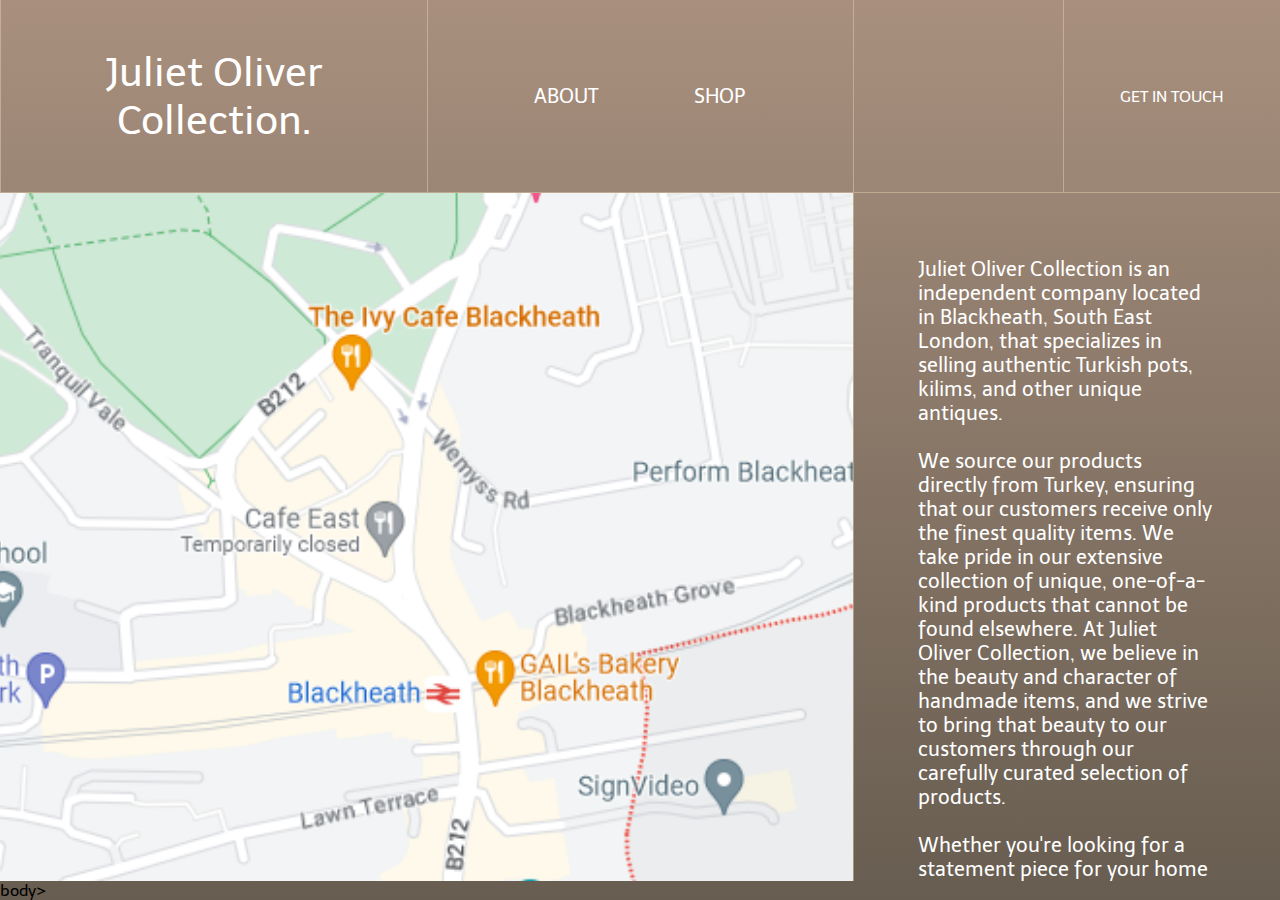
==== about.html @ c933ee20 "Add files via upload" ====
<!DOCTYPE html>
<html lang="en">
<head>
    <meta charset="UTF-8">
    <meta http-equiv="X-UA-Compatible" content="IE=edge">
    <meta name="viewport" content="width=device-width, initial-scale=1.0">

    <title>About | Juliet Oliver Collection</title>

    <link rel="stylesheet" href="aboutstyle.css">

    <link rel="stylesheet" href="https://cdnjs.cloudflare.com/ajax/libs/font-awesome/6.4.0/css/all.min.css" 
    integrity="sha512-iecdLmaskl7CVkqkXNQ/ZH/XLlvWZOJyj7Yy7tcenmpD1ypASozpmT/E0iPtmFIB46ZmdtAc9eNBvH0H/ZpiBw==" 
    crossorigin="anonymous" referrerpolicy="no-referrer" />

</head>
<body>
    <script src="script.js"></script>

    <nav data-toggled="false" data-transitionable="false">
        <script src="navscript.js"></script>
        <div id="nav-logo-section" class="nav-section">
        <h1 class="logotxt"><a href="index.html">Juliet Oliver Collection.</h1></a>
        </div>
        <div id="nav-mobile-section">
          <div id="nav-link-section" class="nav-section">
            <a href="#">ABOUT</a>
            <a href="#">SHOP</a>
          </div>
          <div id="nav-social-section" class="nav-section">
            <a href="https://www.instagram.com/julietolivercollection/" target="_blank">
              <i class="fa-brands fa-instagram fa-2xl"></i>
            </a>
            <a href="#" target="_blank">
              <i class="fa-brands fa-facebook fa-2xl"></i>
            </a>    
            <a href="#">
              <i class="fa-brands fa-shopify fa-2xl"></i>
            </a>
          </div>
          <div id="nav-contact-section" class="nav-section">
            <a href="#">GET IN TOUCH</a>
          </div>
        </div>
        <button id="nav-toggle-button" type="button" onclick="handleNavToggle()">
          <span>Menu</span>
          <i class="fa-solid fa-bars"></i>
        </button>
      </nav>


    <main>
      <article data-index="0" data-status="active">
        <div class="article-image-section article-section"></div>
        <div class="article-description-section article-section">
          <p>
            Juliet Oliver Collection is an independent company located in Blackheath, South East London, that specializes in selling authentic Turkish pots, kilims, and other unique antiques.<br><br> We source our products directly from Turkey, ensuring that our customers receive only the finest quality items. We take pride in our extensive collection of unique, one-of-a-kind products that cannot be found elsewhere. At Juliet Oliver Collection, we believe in the beauty and character of handmade items, and we strive to bring that beauty to our customers through our carefully curated selection of products.<br><br> Whether you're looking for a statement piece for your home or a unique gift, we have something for everyone. Our passion for our products and commitment to quality and authenticity make Juliet Oliver Collection the go-to destination for those looking for something truly special.
          </p>
        </div>
      </article>
    </main>
</body>
</html>body>
---- aboutstyle.css ----
@import url('https://fonts.googleapis.com/css2?family=Telex&display=swap');

:root {
    --background-color: rgb(169,144,126);
    background: linear-gradient(180deg, rgba(169,144,126,1) 0%, rgba(103,93,80,1) 100%);
    --background-color:   linear-gradient(180deg, rgba(169,144,126,1) 0%, rgba(103,93,80,1) 100%);
    --border-color: #f3deba69;
    --highlight-color: #ABC4AA;
    --yt-color: rgb(229, 57, 53);
  }
  
.logotxt {
    color: white;
    font-size: 25px;
    font-size: 40px;
}

  body {
    background-color: var(--background-color);
    display: flex;
    flex-direction: column;
    height: 100vh;
    margin: 0px;
    overflow: hidden;
    font-family: 'Telex', sans-serif;
  }
  
  * {
    box-sizing: border-box;
  }
  
  h1, h2, h3, a, p, span {
    font-family: 'Telex', sans-serif;
    font-weight: 500;
    color: #ffffff;
    margin: 0px;
  }
  
  a {
    text-decoration: none;
  }
  
  a:hover {
    color: var(--highlight-color);
  }
  
  nav {
    display: flex;
    width: 100%;
    border-bottom: 1px solid var(--border-color);
  }
  
  nav .nav-section {
    padding: 3rem 2rem;
    display: flex;
    gap: 1rem;
    border-left: 1px solid var(--border-color);
    align-items: center;
    justify-content: center;
  }
  
  #nav-mobile-section {
    display: flex;
    flex-basis: calc(100% * (2 / 3));
    z-index: 3;
  }
  
  #nav-toggle-button { 
    align-items: center;
    background-color: transparent;
    border: none;
    border-left: 1px solid var(--border-color);
    color: white;
    cursor: pointer;
    display: none;
    gap: 0.8rem;
    height: 100%;
    justify-content: center;
    outline: none;
    padding: 0rem 3rem;
    position: relative;
    z-index: 3;
  }
  
  #nav-toggle-button:hover,
  #nav-toggle-button:hover > span {
    color: var(--highlight-color);
  }
  
  #nav-toggle-button > span,
  #nav-toggle-button > i { 
    display: inline-block;
    height: 1rem;
    line-height: 1rem;
  }
  
  #nav-social-section,
  #nav-contact-section {
    flex-grow: 1;
  }
  
  #nav-logo-section {
    flex-basis: calc(100% / 3);
    display: block;
    text-align: center;
  }
  
  #nav-logo-section > a > i {
    font-size: 2.5rem;
  }
  
  #nav-link-section {
    flex-basis: 50%;
    gap: 6rem; 
    font-size: 20px;
  }
  
  #nav-social-section {
    gap: 3rem;
  }
  
  main {
    flex-grow: 1;
    position: relative;
    overflow: hidden;
  }
  
  main > article {
    height: 100%;
    width: 100%;
    display: grid;
    grid-template-columns: 2fr 1fr;
    grid-template-rows: 2fr 1fr;
    position: absolute;
    left: 0px;
    top: 0px;
    transition: transform 400ms ease;  
  }
  
  main > article[data-status="inactive"] {
    transform: translateX(-100%);
    transition: none;
  }
  
  main > article[data-status="active"] {
    transform: translateX(0%);
  }
  
  main > article[data-status="before"] {
    transform: translateX(-100%);
  }
  
  main > article[data-status="after"] {
    transform: translateX(100%);
  }
  
  main > article[data-status="becoming-active-from-before"] {
    transform: translateX(-100%);
    transition: none;
  }
  
  main > article[data-status="becoming-active-from-after"] {
    transform: translateX(100%);
    transition: none;
  }
  
  main > article > .article-section {
    height: 100%;
    display: flex;
  }
  
  main > article > .article-description-section,
  main > article > .article-nav-section {
    border-left: 1px solid var(--border-color);
  }
  
  main > article > .article-title-section,
  main > article > .article-nav-section {
    border-top: 1px solid var(--border-color);
  }
  
  main > article:first-child > .article-image-section {
    background-image: url("aboutimg.png");
  }
  
  main > article:nth-child(2) > .article-image-section {
    background-image: url("pot1.jpeg");
  }
  
  main > article:nth-child(3) > .article-image-section {
    background-image: url("pot2.jpg");
  }
  
  main > article:nth-child(4) > .article-image-section {
    background-image: url("pot3.jpeg");
  }
  
  main > article > .article-image-section {
    background-position: center;
    background-size: cover;
  }
  
  main > article > .article-description-section {
    flex-direction: column;
    justify-content: flex-end;
    padding: 4rem; 
  }
  
  main > article > .article-description-section > p {
    color: #ffffff;
    font-size: 1.25em;
  }
  
  main > article > .article-description-section > p  > a:hover {
    text-decoration: underline;
  }
  
  main > article > .article-title-section {
    align-items: center; 
    justify-content: space-between;
    padding: 2rem 4rem;
  }
  
  main > article > .article-title-section * {
    color: white;
  }
  
  main > article > .article-title-section > h2 {
    flex-basis: 100%;
    font-family: 'Telex', sans-serif;
    font-size: 4.5rem;
    line-height: 4rem;
    margin: 0px;
  }
  
  
  main > article > .article-title-section > i {
    color: rgba(255, 255, 255, 0.75);
    font-size:  4rem;
  }
  
  main > article > .article-nav-section > .article-nav-button {
    background-color: transparent;
    flex-grow: 1;
    border: none;
    outline: none;
    color: rgba(255, 255, 255, 0.75);
    font-size: 3rem;
    cursor: pointer;
  }
  
  main > article > .article-nav-section > .article-nav-button:hover {
    background-color: rgba(255, 255, 255, 0.02);
  }
  
  main > article > .article-nav-section > .article-nav-button:nth-child(2) {
    border-left: 1px solid var(--border-color);
  }
  
  @media(max-width: 1200px) {    
    #nav-mobile-section {
      flex-basis: calc(100% * 0.75);
    }
  
    #nav-logo-section {
      flex-basis: calc(100% * 0.25);
      text-align: left;
    }
    
    #nav-link-section {
      flex-basis: calc(100% / 3);
      gap: 3rem;
    }
  
    main {
      overflow-y: auto;
    }
    
    main > article {
      grid-template-columns: none;
      grid-template-rows: 1.5fr repeat(3, 0.75fr) 0.25fr;
      height: max(900px, 100%);
    }
     
    main > article > .article-title-section > h2 {
      font-size: 3rem; 
      line-height: 2.6rem;
    }
    
    main > article > .article-title-section > i {
      font-size: 3rem; 
    }
    
    main > article > .article-description-section,
    main > article > .article-nav-section {
      border-left: none;
    }
  
    main > article > .article-image-section {
      order: 1;
    }
    
    main > article > .article-title-section {
      border-bottom: 1px solid var(--border-color);
      order: 2;
    }
    
    main > article > .article-description-section {
      justify-content: center;
      order: 3;
    }
    
    main > article > .article-nav-section {
      border-bottom: 1px solid var(--border-color);
      order: 4;
    }
  }
  
  @media(max-width: 800px) {  
    .logotxt {
        font-size: 30px;
    }

    nav {
      justify-content: space-between;  
    }
    
    nav[data-toggled="true"] > #nav-mobile-section {  
      transform: translateY(0%);
    }
  
    nav[data-toggled="true"] > #nav-toggle-button {
      border-left: none;
    }
  
    nav[data-transitionable="true"] > #nav-mobile-section {
      transition: transform 400ms ease;
    }
    
    nav .nav-section {
      border-left: none;
      padding: 1.5rem 1rem;
      
    }
    
    #nav-logo-section > a > i {
      font-size: 1.5rem;
      margin-left: 1rem;
      text-align: left;
    }
    
    #nav-mobile-section {
        background: rgb(169,144,126);
        background: linear-gradient(180deg, rgba(169,144,126,1) 0%, rgba(103,93,80,1) 100%);
      flex-direction: column;
      height: 100vh;
      width: 100vw;
      position: fixed;
      transform: translateY(-100%);
    } 
    
    #nav-toggle-button {
      display: flex;
    }  
    
    #nav-link-section {
      flex-basis: 60%;
      flex-direction: column;
      gap: 4rem;
    }
    
    #nav-link-section > a {
      font-size: 3rem; 
    }
    
    #nav-social-section > a {
      font-size: 2rem; 
    }  
    
    #nav-contact-section {
      padding-bottom: 4rem;
    }
    
    main > article {
      grid-template-rows: 1fr repeat(4, 0.5fr);
      height: max(700px, 100%);
    }
    
    main > article > .article-title-section {
      padding: 2rem;
    }
    
    main > article > .article-title-section > h2 {
      flex-basis: 70%;
      font-size: 1.75em; 
      line-height: 1.5rem;
    }
    
    main > article > .article-title-section > i {
      font-size: 2rem; 
    }
    
    main > article > .article-description-section {
      padding: 2rem;
    }
    
    main > article > .article-description-section > p {
      font-size: 1rem;
    }
  }
  
  /* -- YT link / Source link styles -- */
  
  main > article > .article-description-section > p  > .source-link {
    color: var(--highlight-color);
    display: inline;
  }
  
  main > article .yt-link,
  main > article .yt-link > i {
    color: var(--yt-color);
    display: inline;
  }
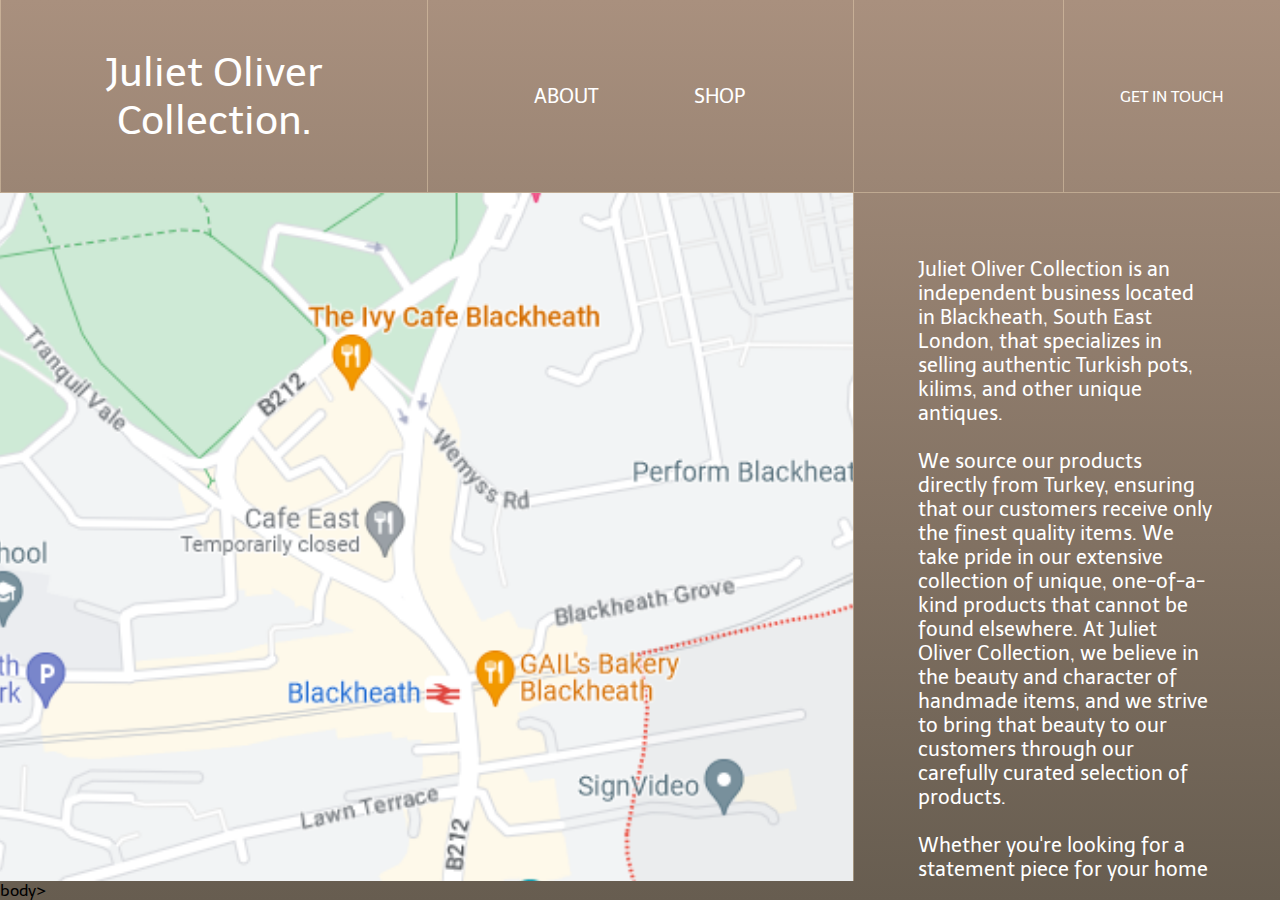
==== commit f133c521: "Update about.html" ====
--- a/about.html
+++ b/about.html
@@ -54,7 +54,7 @@
         <div class="article-image-section article-section"></div>
         <div class="article-description-section article-section">
           <p>
-            Juliet Oliver Collection is an independent company located in Blackheath, South East London, that specializes in selling authentic Turkish pots, kilims, and other unique antiques.<br><br> We source our products directly from Turkey, ensuring that our customers receive only the finest quality items. We take pride in our extensive collection of unique, one-of-a-kind products that cannot be found elsewhere. At Juliet Oliver Collection, we believe in the beauty and character of handmade items, and we strive to bring that beauty to our customers through our carefully curated selection of products.<br><br> Whether you're looking for a statement piece for your home or a unique gift, we have something for everyone. Our passion for our products and commitment to quality and authenticity make Juliet Oliver Collection the go-to destination for those looking for something truly special.
+            Juliet Oliver Collection is an independent business located in Blackheath, South East London, that specializes in selling authentic Turkish pots, kilims, and other unique antiques.<br><br> We source our products directly from Turkey, ensuring that our customers receive only the finest quality items. We take pride in our extensive collection of unique, one-of-a-kind products that cannot be found elsewhere. At Juliet Oliver Collection, we believe in the beauty and character of handmade items, and we strive to bring that beauty to our customers through our carefully curated selection of products.<br><br> Whether you're looking for a statement piece for your home or a unique gift, we have something for everyone. Our passion for our products and commitment to quality and authenticity make Juliet Oliver Collection the go-to destination for those looking for something truly special.
           </p>
         </div>
       </article>
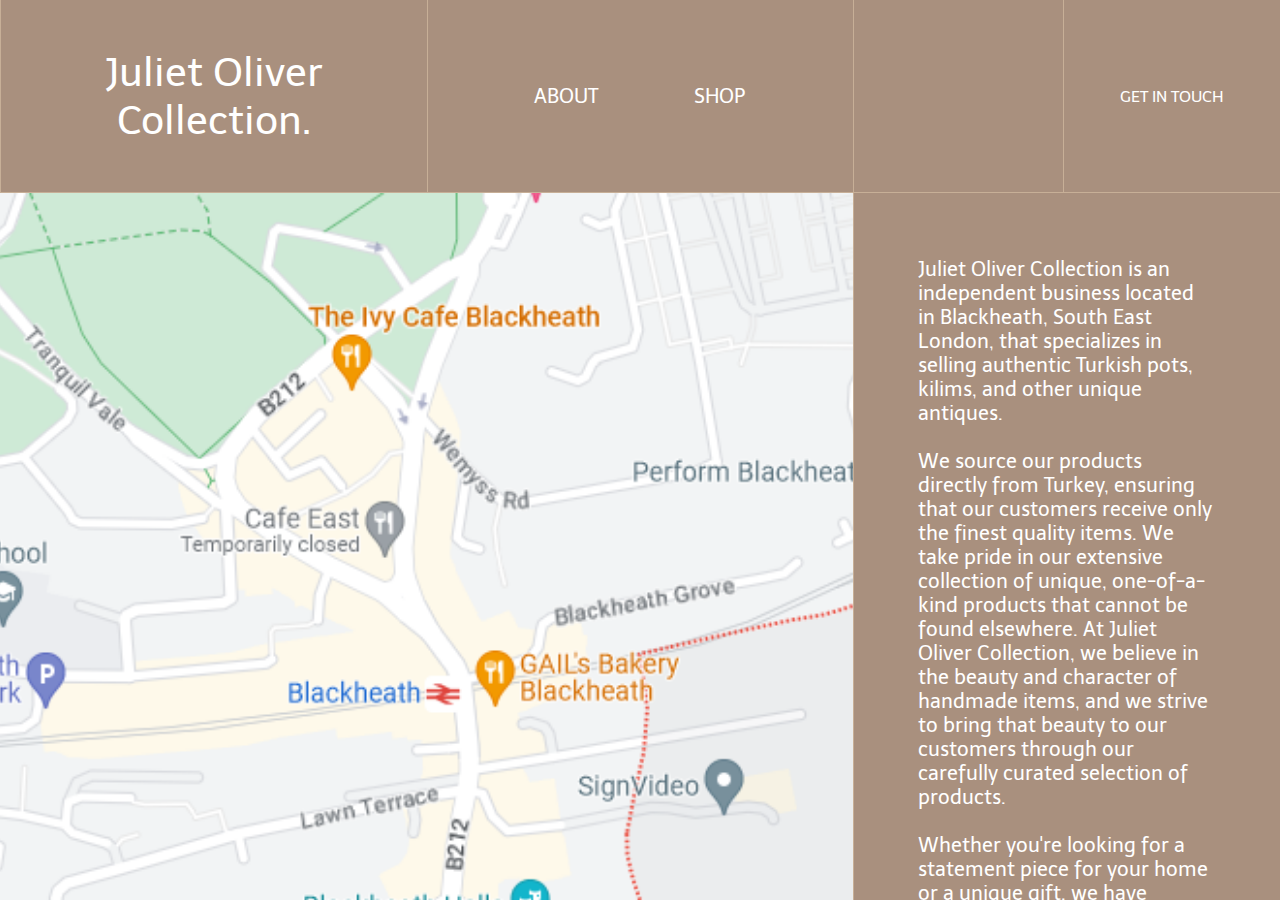
==== commit 34cf5a24: "Update about.html" ====
--- a/about.html
+++ b/about.html
@@ -60,4 +60,4 @@
       </article>
     </main>
 </body>
-</html>body>
+</html>
--- a/aboutstyle.css
+++ b/aboutstyle.css
@@ -2,8 +2,6 @@
 
 :root {
     --background-color: rgb(169,144,126);
-    background: linear-gradient(180deg, rgba(169,144,126,1) 0%, rgba(103,93,80,1) 100%);
-    --background-color:   linear-gradient(180deg, rgba(169,144,126,1) 0%, rgba(103,93,80,1) 100%);
     --border-color: #f3deba69;
     --highlight-color: #ABC4AA;
     --yt-color: rgb(229, 57, 53);
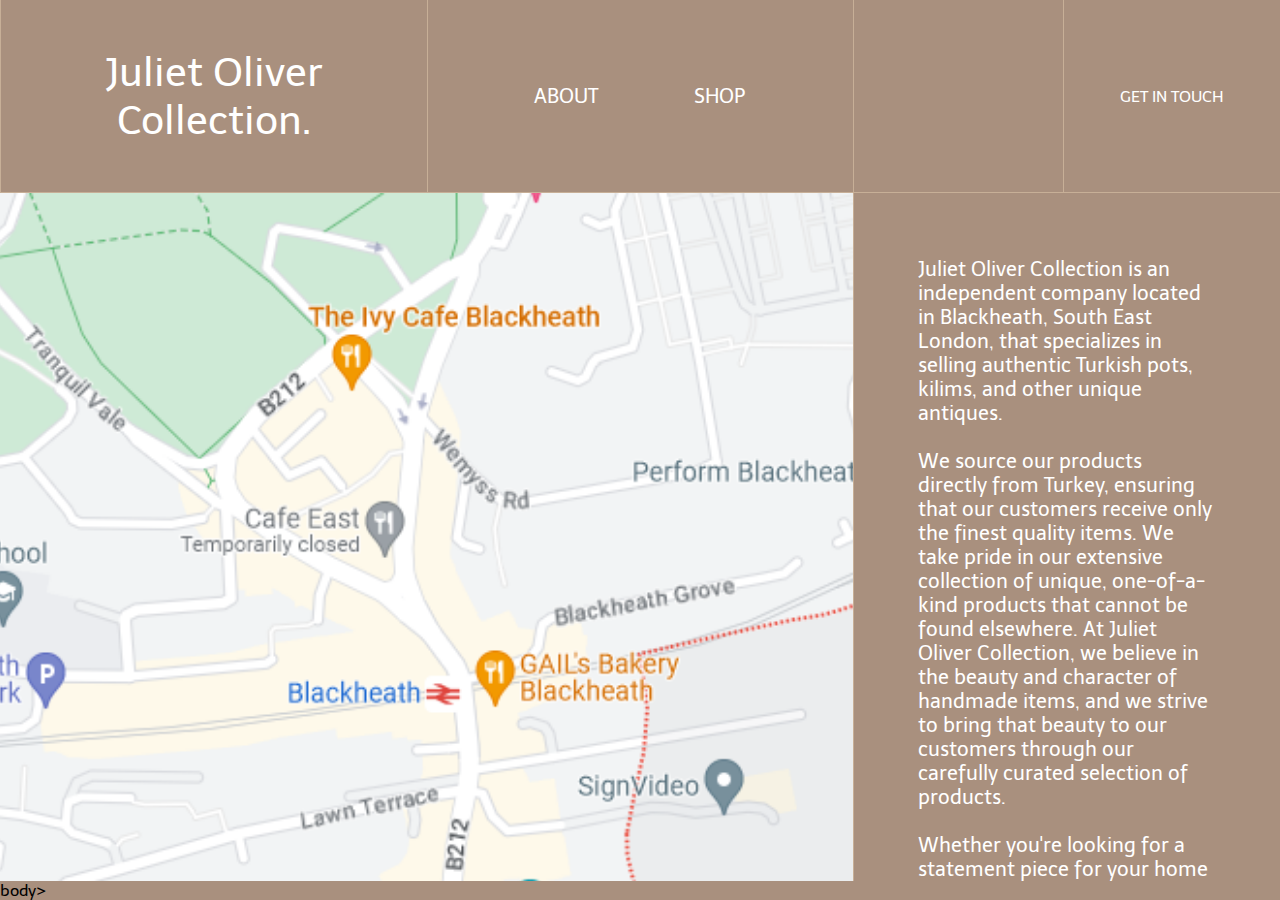
==== commit c6247737: "Add files via upload" ====
--- a/about.html
+++ b/about.html
@@ -25,13 +25,13 @@
         <div id="nav-mobile-section">
           <div id="nav-link-section" class="nav-section">
             <a href="#">ABOUT</a>
-            <a href="#">SHOP</a>
+            <a href="shop.html">SHOP</a>
           </div>
           <div id="nav-social-section" class="nav-section">
             <a href="https://www.instagram.com/julietolivercollection/" target="_blank">
               <i class="fa-brands fa-instagram fa-2xl"></i>
             </a>
-            <a href="#" target="_blank">
+            <a href="#">
               <i class="fa-brands fa-facebook fa-2xl"></i>
             </a>    
             <a href="#">
@@ -39,7 +39,7 @@
             </a>
           </div>
           <div id="nav-contact-section" class="nav-section">
-            <a href="#">GET IN TOUCH</a>
+            <a href="contact.html">GET IN TOUCH</a>
           </div>
         </div>
         <button id="nav-toggle-button" type="button" onclick="handleNavToggle()">
@@ -54,10 +54,10 @@
         <div class="article-image-section article-section"></div>
         <div class="article-description-section article-section">
           <p>
-            Juliet Oliver Collection is an independent business located in Blackheath, South East London, that specializes in selling authentic Turkish pots, kilims, and other unique antiques.<br><br> We source our products directly from Turkey, ensuring that our customers receive only the finest quality items. We take pride in our extensive collection of unique, one-of-a-kind products that cannot be found elsewhere. At Juliet Oliver Collection, we believe in the beauty and character of handmade items, and we strive to bring that beauty to our customers through our carefully curated selection of products.<br><br> Whether you're looking for a statement piece for your home or a unique gift, we have something for everyone. Our passion for our products and commitment to quality and authenticity make Juliet Oliver Collection the go-to destination for those looking for something truly special.
+            Juliet Oliver Collection is an independent company located in Blackheath, South East London, that specializes in selling authentic Turkish pots, kilims, and other unique antiques.<br><br> We source our products directly from Turkey, ensuring that our customers receive only the finest quality items. We take pride in our extensive collection of unique, one-of-a-kind products that cannot be found elsewhere. At Juliet Oliver Collection, we believe in the beauty and character of handmade items, and we strive to bring that beauty to our customers through our carefully curated selection of products.<br><br> Whether you're looking for a statement piece for your home or a unique gift, we have something for everyone. Our passion for our products and commitment to quality and authenticity make Juliet Oliver Collection the go-to destination for those looking for something truly special.
           </p>
         </div>
       </article>
     </main>
 </body>
-</html>
+</html>body>
--- a/aboutstyle.css
+++ b/aboutstyle.css
@@ -21,6 +21,19 @@
     margin: 0px;
     overflow: hidden;
     font-family: 'Telex', sans-serif;
+  }
+
+  .contacttxt {
+    text-align: center;
+    margin-top: 50px;
+  }
+  @media (max-width: 480px) {
+    .contacttxt {
+      margin-left: 5px;
+      margin-right: 5px;
+      margin-top: 5px;
+      margin-bottom: -40px;
+    }
   }
   
   * {
@@ -419,4 +432,336 @@
     color: var(--yt-color);
     display: inline;
   }
-  +  
+
+  /* -- contact form CSS -- */
+  #fcf-form {
+    display:block;
+}
+
+.fcf-body {
+    margin: 0;
+    font-family: -apple-system, Arial, sans-serif;
+    font-size: 1rem;
+    font-weight: 400;
+    line-height: 1.5;
+    color: #212529;
+    text-align: left;
+    background-color: #fff;
+    padding: 30px;
+    padding-bottom: 10px;
+    border: 1px solid #ced4da;
+    border-radius: 0.25rem;
+    max-width: 100%;
+}
+
+.fcf-form-group {
+    margin-bottom: 1rem;
+}
+
+.fcf-input-group {
+    position: relative;
+    display: -ms-flexbox;
+    display: flex;
+    -ms-flex-wrap: wrap;
+    flex-wrap: wrap;
+    -ms-flex-align: stretch;
+    align-items: stretch;
+    width: 100%;
+}
+
+.fcf-form-control {
+    display: block;
+    width: 100%;
+    height: calc(1.5em + 0.75rem + 2px);
+    padding: 0.375rem 0.75rem;
+    font-size: 1rem;
+    font-weight: 400;
+    line-height: 1.5;
+    color: #495057;
+    background-color: #fff;
+    background-clip: padding-box;
+    border: 1px solid #ced4da;
+    outline: none;
+    border-radius: 0.25rem;
+    transition: border-color 0.15s ease-in-out, box-shadow 0.15s ease-in-out;
+}
+
+.fcf-form-control:focus {
+    border: 1px solid #313131;
+}
+
+select.fcf-form-control[size], select.fcf-form-control[multiple] {
+    height: auto;
+}
+
+textarea.fcf-form-control {
+    font-family: -apple-system, Arial, sans-serif;
+    height: auto;
+}
+
+label.fcf-label {
+    display: inline-block;
+    margin-bottom: 0.5rem;
+}
+
+.fcf-credit {
+    padding-top: 10px;
+    font-size: 0.9rem;
+    color: #545b62;
+}
+
+.fcf-credit a {
+    color: #545b62;
+    text-decoration: underline;
+}
+
+.fcf-credit a:hover {
+    color: #0056b3;
+    text-decoration: underline;
+}
+
+.fcf-btn {
+    display: inline-block;
+    font-weight: 400;
+    color: #212529;
+    text-align: center;
+    vertical-align: middle;
+    cursor: pointer;
+    -webkit-user-select: none;
+    -moz-user-select: none;
+    -ms-user-select: none;
+    user-select: none;
+    background-color: transparent;
+    border: 1px solid transparent;
+    padding: 0.375rem 0.75rem;
+    font-size: 1rem;
+    line-height: 1.5;
+    border-radius: 0.25rem;
+    transition: color 0.15s ease-in-out, background-color 0.15s ease-in-out, border-color 0.15s ease-in-out, box-shadow 0.15s ease-in-out;
+}
+
+@media (prefers-reduced-motion: reduce) {
+    .fcf-btn {
+        transition: none;
+    }
+}
+
+.fcf-btn:hover {
+    color: #212529;
+    text-decoration: none;
+}
+
+.fcf-btn:focus, .fcf-btn.focus {
+    outline: 0;
+    box-shadow: 0 0 0 0.2rem rgba(0, 123, 255, 0.25);
+}
+
+.fcf-btn-primary {
+    color: #fff;
+    background-color: #abc4aa;
+    border-color: #c7b097;
+}
+
+.fcf-btn-primary:hover {
+    color: #fff;
+    background-color: #abc4aa;
+    border-color: #c7b097;
+}
+
+.fcf-btn-primary:focus, .fcf-btn-primary.focus {
+    color: #fff;
+    background-color: #abc4aa;
+    border-color: #c7b097;
+    box-shadow: 0 0 0 0.2rem rgba(38, 143, 255, 0.5);
+}
+
+.fcf-btn-lg, .fcf-btn-group-lg>.fcf-btn {
+    padding: 0.5rem 1rem;
+    font-size: 1.25rem;
+    line-height: 1.5;
+    border-radius: 0.3rem;
+}
+
+.fcf-btn-block {
+    display: block;
+    width: 100%;
+}
+
+.fcf-btn-block+.fcf-btn-block {
+    margin-top: 0.5rem;
+}
+
+input[type="submit"].fcf-btn-block, input[type="reset"].fcf-btn-block, input[type="button"].fcf-btn-block {
+    width: 100%;
+}
+
+ /* -- Contact form --*/
+ .formcarry-container {
+  box-sizing: border-box;
+  margin: 40px auto 0 auto;
+  padding: 0;
+  font-size: 14px;
+  font-weight: 400;
+  line-height: 24px;
+  letter-spacing: -0.01em;
+
+  width: 400px;
+
+  /* NORMAL */
+  --fc-border-color: #ECEFF9;
+  --fc-normal-text-color: #0E0B3D;
+  --fc-normal-placeholder-color: #B3B8D0;
+
+  /* PRIMARY COLOR | HSL FORMAT*/
+  --fc-primary-color-hue: 220;
+  --fc-error-color-hue: 356;
+  --fc-primary-hsl: var(--fc-primary-color-hue), 100%, 54%;
+  --fc-error-hsl: var(--fc-error-color-hue), 100%, 54%;
+
+  /* HOVER */
+  --fc-field-hover-bg-color: #F7F9FC;
+  --fc-border-hover-color: #DDE0EE;
+  --fc-field-hover-text-color: #B3B8D0;
+
+  --fc-border-active-color: #000;
+}
+
+.formcarry-container * {
+  box-sizing: border-box;
+}
+
+.formcarry-container label {
+  display: block;
+  cursor: pointer;
+}
+
+.formcarry-container .formcarry-block:not(:first-child) {
+  margin-top: 16px;
+}
+
+/*=============================================
+=            Fields           =
+=============================================*/
+
+.formcarry-container input,
+.formcarry-container textarea,
+.formcarry-container select {
+  margin-top: 4px;
+  width: 100%;
+  height: 42px;
+  border: 1px solid var(--fc-border-color);
+  color: var(--fc-normal-text-color);
+  border-radius: 6px;
+  padding: 8px 12px;
+  
+  font-size:16px;
+  transition: 125ms background, 125ms color, 125ms box-shadow;
+}
+
+.formcarry-container textarea{
+  min-height: 188px;
+  max-width: 100%;
+  padding-top: 12px;
+}
+
+.formcarry-container input::placeholder,
+.formcarry-container textarea::placeholder,
+.formcarry-container select::placeholder {
+  color: var(--fc-normal-placeholder-color);
+}
+
+.formcarry-container input:hover,
+.formcarry-container textarea:hover,
+.formcarry-container select:hover {
+  border-color: var(--fc-border-hover-color);
+  background-color: var(--fc-field-hover-bg-color);
+}
+
+.formcarry-container input:hover::placeholder,
+.formcarry-container textarea:hover::placeholder,
+.formcarry-container select:hover::placeholder {
+  color: var(--fc-field-hover-text-color);
+}
+
+.formcarry-container input:focus,
+.formcarry-container textarea:focus,
+.formcarry-container select:focus {
+  background-color: #fff;
+  border-color: hsl(var(--fc-primary-hsl));
+  box-shadow: hsla(var(--fc-primary-hsl), 8%) 0px 0px 0px 3px;
+  outline: none;
+}
+
+.formcarry-container select {
+  background-image: url("data:image/svg+xml,%3Csvg width='24' height='24' viewBox='0 0 24 24' fill='none' xmlns='http://www.w3.org/2000/svg'%3E%3Cpath d='M11.9997 14.5001L8.46387 10.9642L9.64303 9.78589L11.9997 12.1434L14.3564 9.78589L15.5355 10.9642L11.9997 14.5001Z' fill='%236C6F93'/%3E%3C/svg%3E%0A");
+  /* background-position: calc(100% - 20px) calc(1em + 4px), calc(100% - 15px) calc(1em + 4px); */
+  background-size: 24px 24px;
+  background-position: 98%;
+  background-repeat: no-repeat;
+  appearance: none;
+  -webkit-appearance: none;
+}
+
+.formcarry-container button {
+  font-weight: 500;
+  font-size: 14px;
+  letter-spacing: -0.02em;
+  height: 42px;
+  line-height: 40px;
+  width: 100%;
+  border-radius: 6px;
+  box-sizing: border-box;
+  border: 1px solid hsla(var(--fc-primary-hsl));
+  background-color: hsla(var(--fc-primary-hsl));
+  color: #fff;
+  cursor: pointer;
+}
+
+.formcarry-container button {
+  font-weight: 500;
+  font-size: 14px;
+  letter-spacing: -0.02em;
+  height: 40px;
+  line-height: 24px;
+  width: 100%;
+  border: 0;
+  border-radius: 6px;
+  box-sizing: border-box;
+  background-color: hsla(var(--fc-primary-hsl));
+  color: #fff;
+  cursor: pointer;
+  box-shadow: 0 0 0 0 transparent;
+  
+  transition: 125ms all;
+}
+
+.formcarry-container button:hover {
+  background: linear-gradient(0deg, rgba(0, 0, 0, 0.1), rgba(0, 0, 0, 0.1)), hsla(var(--fc-primary-hsl));
+}
+
+.formcarry-container button:focus {
+  background: linear-gradient(0deg, rgba(0, 0, 0, 0.2), rgba(0, 0, 0, 0.2)), hsla(var(--fc-primary-hsl));
+  border-inline: 1px solid inline rgba(255, 255, 255, 0.6);
+  box-shadow: 0px 0px 0px 3px rgba(var(--fc-primary-hsl), 12%);
+}
+
+.formcarry-container button:active {
+  background: linear-gradient(0deg, rgba(0, 0, 0, 0.2), rgba(0, 0, 0, 0.2)), hsla(var(--fc-primary-hsl));
+}
+
+.formcarry-container button:disabled {
+  background-color: hsla(var(--fc-primary-hsl), 40%);
+  cursor: not-allowed;
+}
+
+.formcarry-container input:focus:required:invalid,
+.formcarry-container input:focus:invalid, 
+.formcarry-container select:focus:required:invalid,
+.formcarry-container select:focus:invalid
+{
+  color: hsl(var(--fc-error-hsl)); 
+  border-color: hsl(var(--fc-error-hsl));
+  box-shadow: 0px 0px 0px 3px hsla(var(--fc-error-hsl), 12%);
+}
+
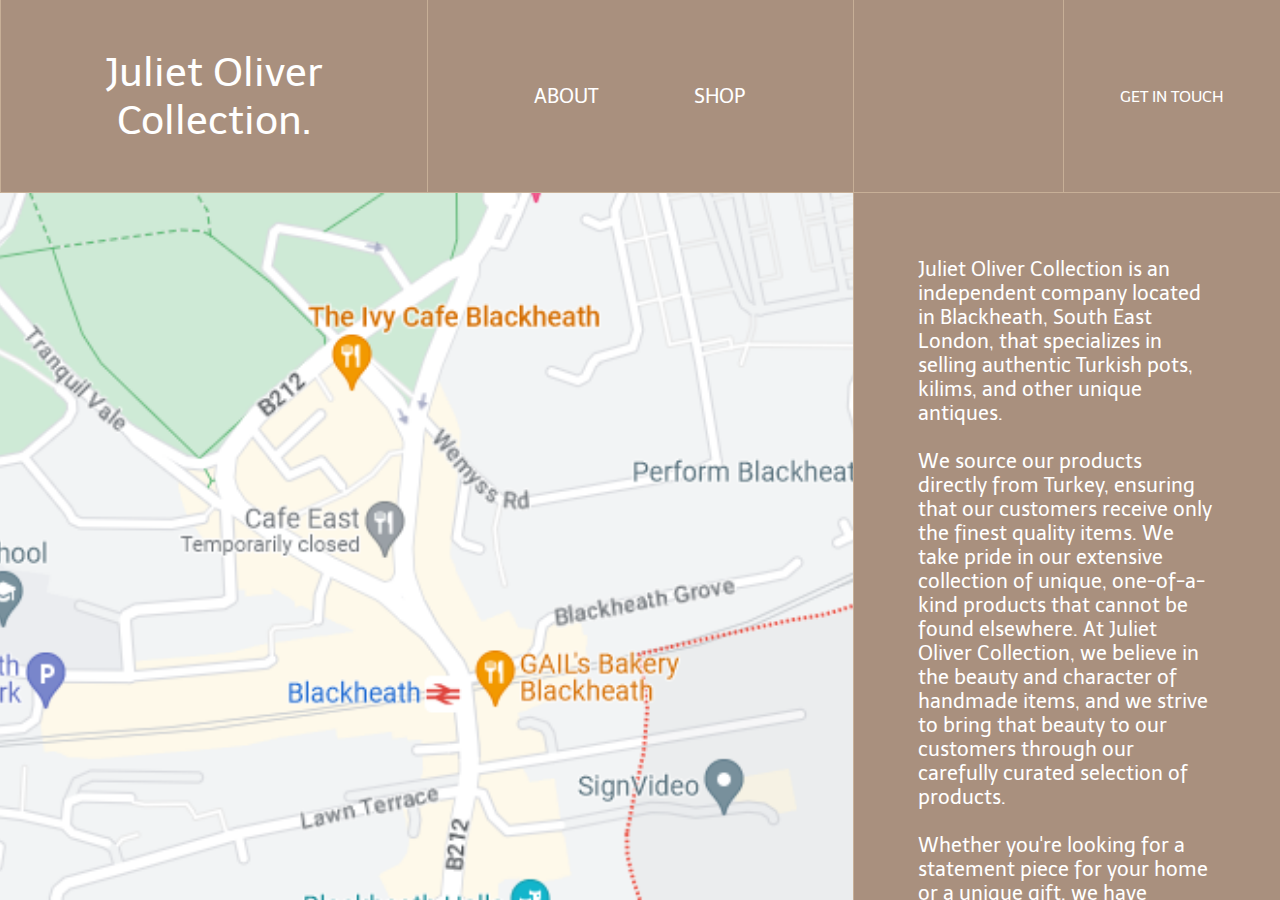
==== commit 77727e75: "Add files via upload" ====
--- a/about.html
+++ b/about.html
@@ -60,4 +60,4 @@
       </article>
     </main>
 </body>
-</html>body>
+</html>
--- a/aboutstyle.css
+++ b/aboutstyle.css
@@ -21,6 +21,7 @@
     margin: 0px;
     overflow: hidden;
     font-family: 'Telex', sans-serif;
+    padding-bottom: env(safe-area-inset-bottom);
   }
 
   .contacttxt {
@@ -33,11 +34,13 @@
       margin-right: 5px;
       margin-top: 5px;
       margin-bottom: -40px;
+      font-size: 15px
     }
   }
   
   * {
     box-sizing: border-box;
+    padding-bottom: env(safe-area-inset-bottom);
   }
   
   h1, h2, h3, a, p, span {
@@ -329,7 +332,7 @@
   
   @media(max-width: 800px) {  
     .logotxt {
-        font-size: 30px;
+        font-size: 17px;
     }
 
     nav {
@@ -764,4 +767,3 @@
   border-color: hsl(var(--fc-error-hsl));
   box-shadow: 0px 0px 0px 3px hsla(var(--fc-error-hsl), 12%);
 }
-
